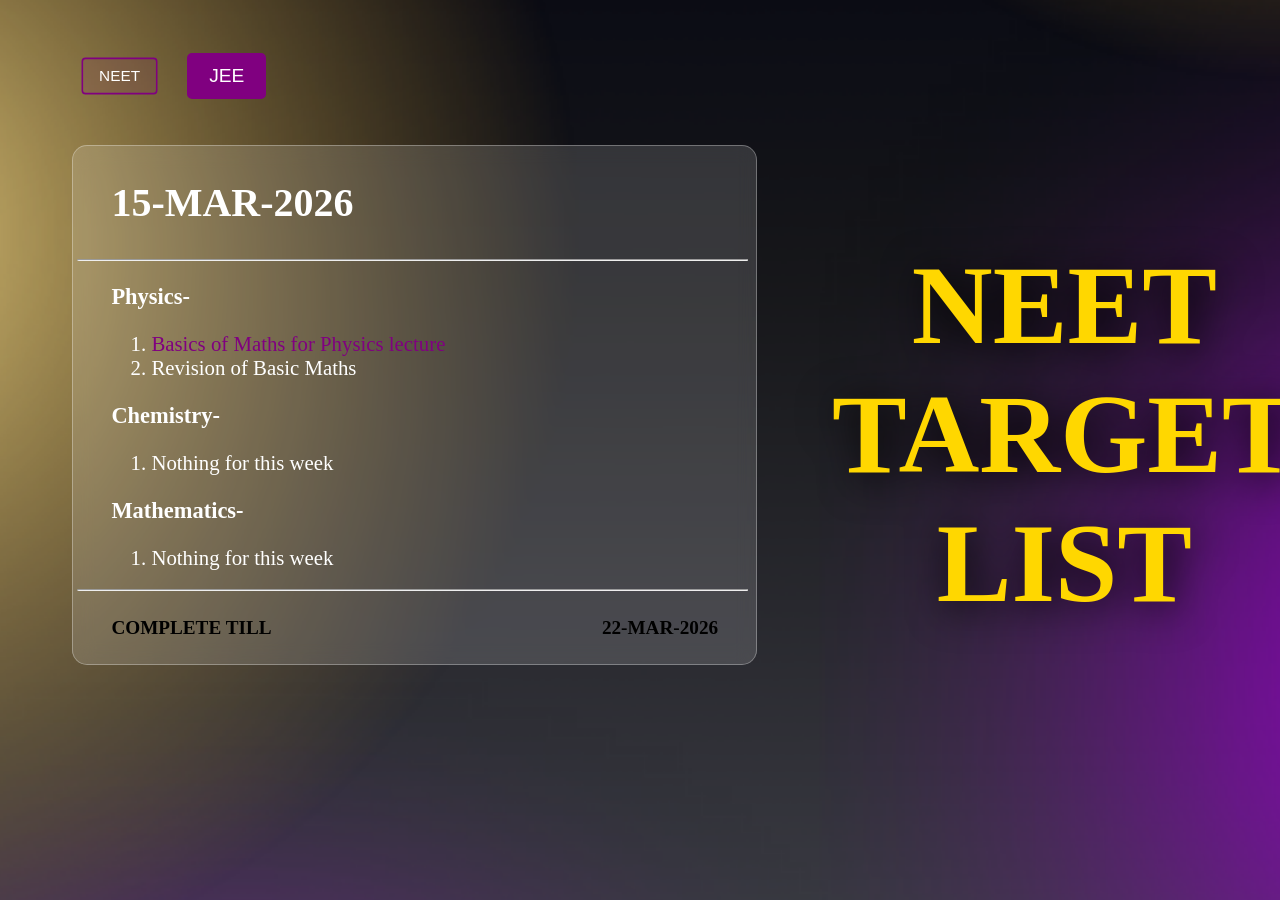
==== jee.html @ c208a340 "added jee page, script and styling updates" ====
<!DOCTYPE html>
<html lang="en">
<head>
    <meta charset="UTF-8">
    <meta name="viewport" content="width=device-width, initial-scale=1.0">
    <title>Target</title>
    <link rel="stylesheet" href="style.css">
    <link rel="stylesheet" href="stylejee.css">
</head>
<body>
    <div class="bg">
        <img src="./ASSETS/background.png" alt="" class="background">
            </div>
            <nav>
            <div class="exam">
                <button class="neet">
                    NEET
                </button>
                <button class="jee">
                    JEE
                </button>
            </div>
            </nav>
            <div class="heading">
                <h1>NEET <br> TARGET<br> LIST</h1>
            </div>
        <div class="content">
 <!-- The 1st week -->
            <div class="container">
                <h2 class="date">
                    15-MAR-2026
                </h2>
                <hr class="upper">
                <h3 class="subject">
                    Physics-
                </h3>
                <ol>
                    <li><a href="https://youtube.com/playlist?list=PLbu_fGT0MPsvOennr2hL6WedMjtK2rxjl&si=iW9jCB4RgMjbjLQW">Basics of Maths for Physics lecture</a></li>
                    <li>Revision of Basic Maths</li>
                </ol>
                <h3 class="subject">
                    Chemistry-
                </h3>
                <ol>
                    <li>Nothing for this week</li>
                </ol>
                <h3 class="subject">
                    Mathematics-
                </h3>
                <ol>
                    
                    <li>Nothing for this week</li>
                </ol>
                <hr class="lower">
                <h4 class="end-date">
                    COMPLETE TILL <span>22-MAR-2026</span>
                </h4>
            </div>
           
            
        </div>





<script src="script.js" charset="utf-8"></script>
</body>
</html>
---- style.css ----
.bg{
    position:fixed;
    z-index:-1;
    height:100%;
    width:100%;
    transform: scale(1.3);
}
.background{
    object-fit:cover;
    width:100%;
    height:100%;
}

.exam{
    display:flex;
    align-items:center;
    gap:20px;
}
button{
    position: relative;
    top:5vh;
    left:5vw;
    margin-bottom: 3vh;
    padding:10px 20px;
    background:purple;
    color:white;
    border:none;
    border-radius:5px;
    font-size:1.2rem;
    cursor:pointer;
}
.jee{
    background: rgba(128, 0, 128, 0.098);
    border: 2px solid purple;
    scale:0.8;
}
.jee:hover{
   background:purple;
}
.neet:hover{
     background: rgba(128, 0, 128, 0.098);
    border: 2px solid purple;
    

}
.heading{
    text-align:right;
    position:fixed;
    left:65vw;
    color:gold;
    font-size:3.5rem;
    text-align:center;
    top:13vw;
    filter:drop-shadow(5px 5px 20px black);
}
.content{
    width:60%;
    padding:5vw;
    display:flex;
    flex-direction:column;
    gap:20px;

}
.container{
     width: 80%;
    height: auto;
    background: rgba(255, 255, 255, 0.15); /* Transparent white */
    border-radius: 15px;
    backdrop-filter: blur(10px); /* The magic! */
    -webkit-backdrop-filter: blur(10px); /* For Safari */
    border: 1px solid rgba(255, 255, 255, 0.3);
    color: white;
    padding:3vw;
    padding-top:0;
    font-size:1.2rem;
    padding-bottom:0;

}
.upper{
    width:110%;
    transform: translateX(-5%);
    color:white;
}
.lower{
    width:110%;
    transform: translateX(-5%);
    color:white;
}
.date{
    font-size:2.5rem;
}
a{
    text-decoration:none;
    color:purple;
}
li{
    font-size:1.3rem;
}
h4 {
  display: flex;
  justify-content: space-between; /* spaces first part and word apart */
  color:black;
}

span {
  text-align: right;
}
.bonus{
    color:red !important;
}


/* Phone optimization */
@media screen and (max-width: 480px) {

.exam{
    margin-bottom: 5vh;
    position: relative;
    top:-2vh;
}
.heading{
    text-align:right;
    position:relative;
    left:0vw;
    color:gold;
    font-size:7vw;
    text-align:center;
    top:0vw;
    filter: drop-shadow(10px 10px 40px purple) drop-shadow(10px 10px 20px black);
}
.content{
    width:95%;
    padding:5vw;
    display:flex;
    flex-direction:column;
    gap:50px;

}
.container{
     width: 90%;
    height: auto;
    background: rgba(255, 255, 255, 0.15); /* Transparent white */
    border-radius: 15px;
    backdrop-filter: blur(10px); /* The magic! */
    -webkit-backdrop-filter: blur(10px); /* For Safari */
    border: 1px solid rgba(255, 255, 255, 0.3);
    color: white;
    padding:3vw;
    padding-top:0;
    font-size:1.2rem;
    padding-bottom:0;


  
}
.upper{
    width:100%;
    transform: translateX(-0%);
    color:white;
}
.lower{
    width:100%;
    transform: translateX(-0%);
    color:white;
}
a{
    color:gold;
}

}
---- stylejee.css ----
.jee:hover{
    background: rgba(128, 0, 128, 0.098);
    border: 2px solid purple;
}
.neet:hover{
    background:purple;

}
.jee{
    background:purple;
    scale:1;
}
.neet{
    background: rgba(128, 0, 128, 0.098);
        border: 2px solid purple;
        scale:0.8;
}
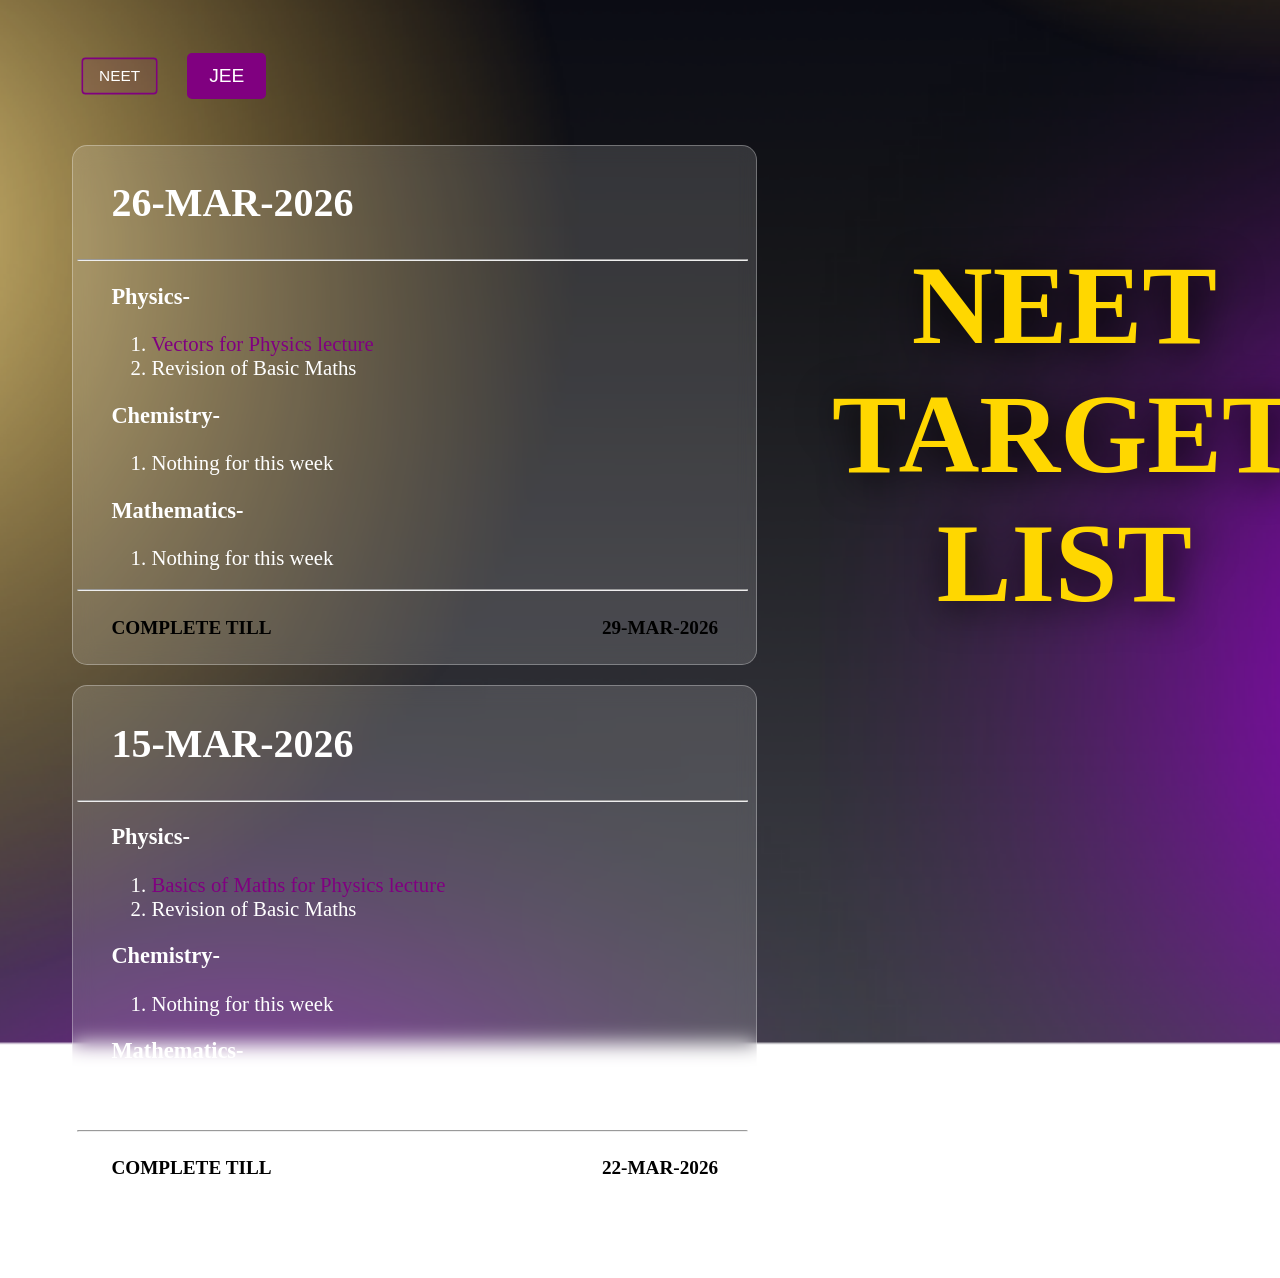
==== commit 5d40fd5f: "2nd week of jee added" ====
--- a/jee.html
+++ b/jee.html
@@ -25,6 +25,37 @@
                 <h1>NEET <br> TARGET<br> LIST</h1>
             </div>
         <div class="content">
+            <!-- The 2nd week -->
+             <div class="container">
+                <h2 class="date">
+                    26-MAR-2026
+                </h2>
+                <hr class="upper">
+                <h3 class="subject">
+                    Physics-
+                </h3>
+                <ol>
+                    <li><a href="https://youtube.com/playlist?list=PLbu_fGT0MPsv9hna-A3KdfAxXdMnp-Jkc&si=zf7UEiJEdwoOR9l3">Vectors for Physics lecture</a></li>
+                    <li>Revision of Basic Maths</li>
+                </ol>
+                <h3 class="subject">
+                    Chemistry-
+                </h3>
+                <ol>
+                    <li>Nothing for this week</li>
+                </ol>
+                <h3 class="subject">
+                    Mathematics-
+                </h3>
+                <ol>
+                    
+                    <li>Nothing for this week</li>
+                </ol>
+                <hr class="lower">
+                <h4 class="end-date">
+                    COMPLETE TILL <span>29-MAR-2026</span>
+                </h4>
+            </div>
  <!-- The 1st week -->
             <div class="container">
                 <h2 class="date">
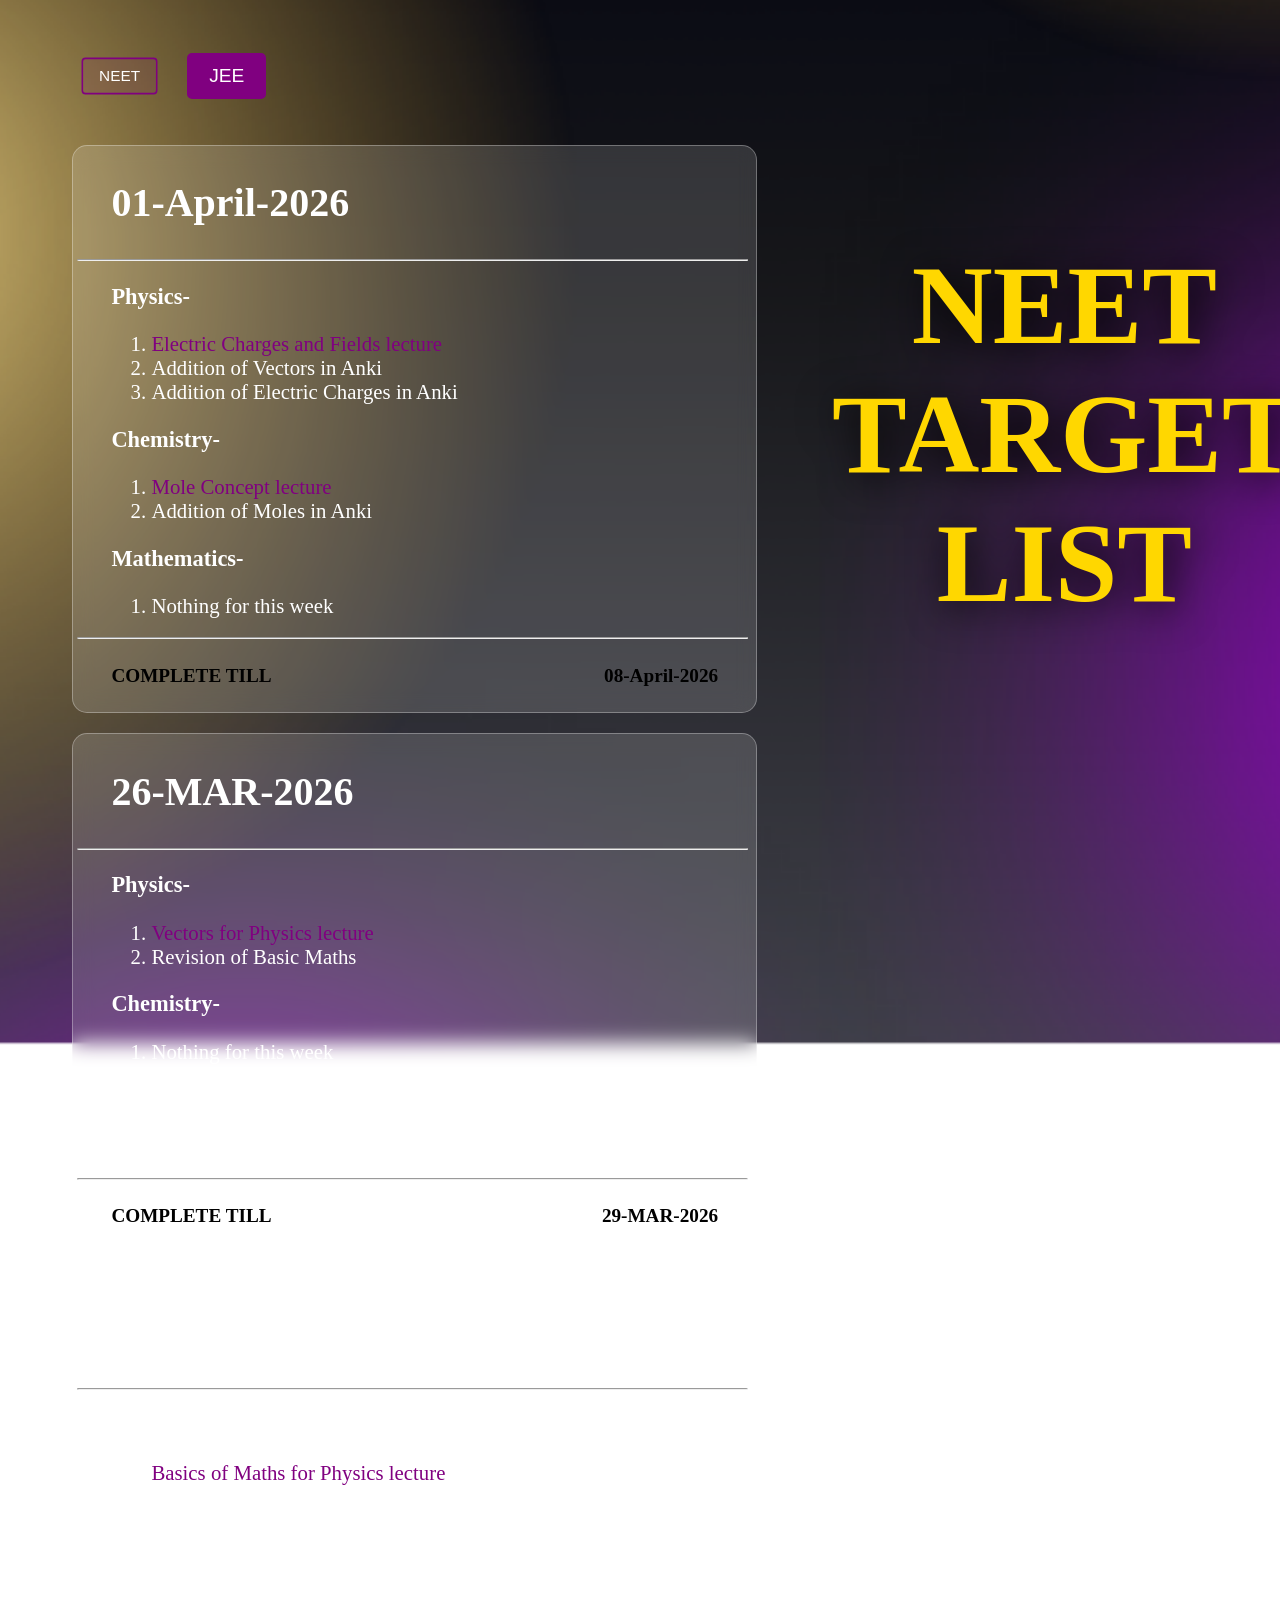
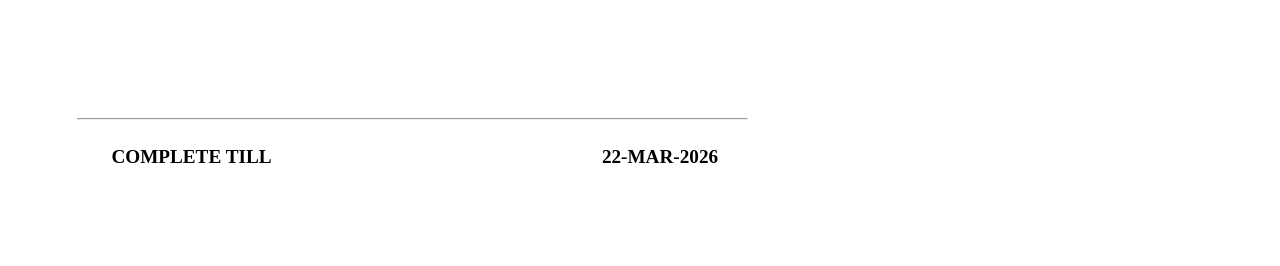
==== commit fa1ab467: "3rd week update for jee" ====
--- a/jee.html
+++ b/jee.html
@@ -25,6 +25,39 @@
                 <h1>NEET <br> TARGET<br> LIST</h1>
             </div>
         <div class="content">
+            <!-- The 3rd week -->
+             <div class="container">
+                <h2 class="date">
+                    01-April-2026
+                </h2>
+                <hr class="upper">
+                <h3 class="subject">
+                    Physics-
+                </h3>
+                <ol>
+                    <li><a href="https://www.youtube.com/live/GLEZZdGwuXU?si=X3GwyZEhM3hj3f8J">Electric Charges and Fields lecture</a></li>
+                    <li>Addition of Vectors in Anki</li>
+                    <li>Addition of Electric Charges in Anki</li>
+                </ol>
+                <h3 class="subject">
+                    Chemistry-
+                </h3>
+                <ol>
+                    <li><a href="https://www.youtube.com/live/pi0bAxOGHIo?si=-91nhqqLAbNea2Vg">Mole Concept lecture</a></li>
+                    <li>Addition of Moles in Anki</li>
+                </ol>
+                <h3 class="subject">
+                    Mathematics-
+                </h3>
+                <ol>
+                    
+                    <li>Nothing for this week</li>
+                </ol>
+                <hr class="lower">
+                <h4 class="end-date">
+                    COMPLETE TILL <span>08-April-2026</span>
+                </h4>
+            </div>
             <!-- The 2nd week -->
              <div class="container">
                 <h2 class="date">
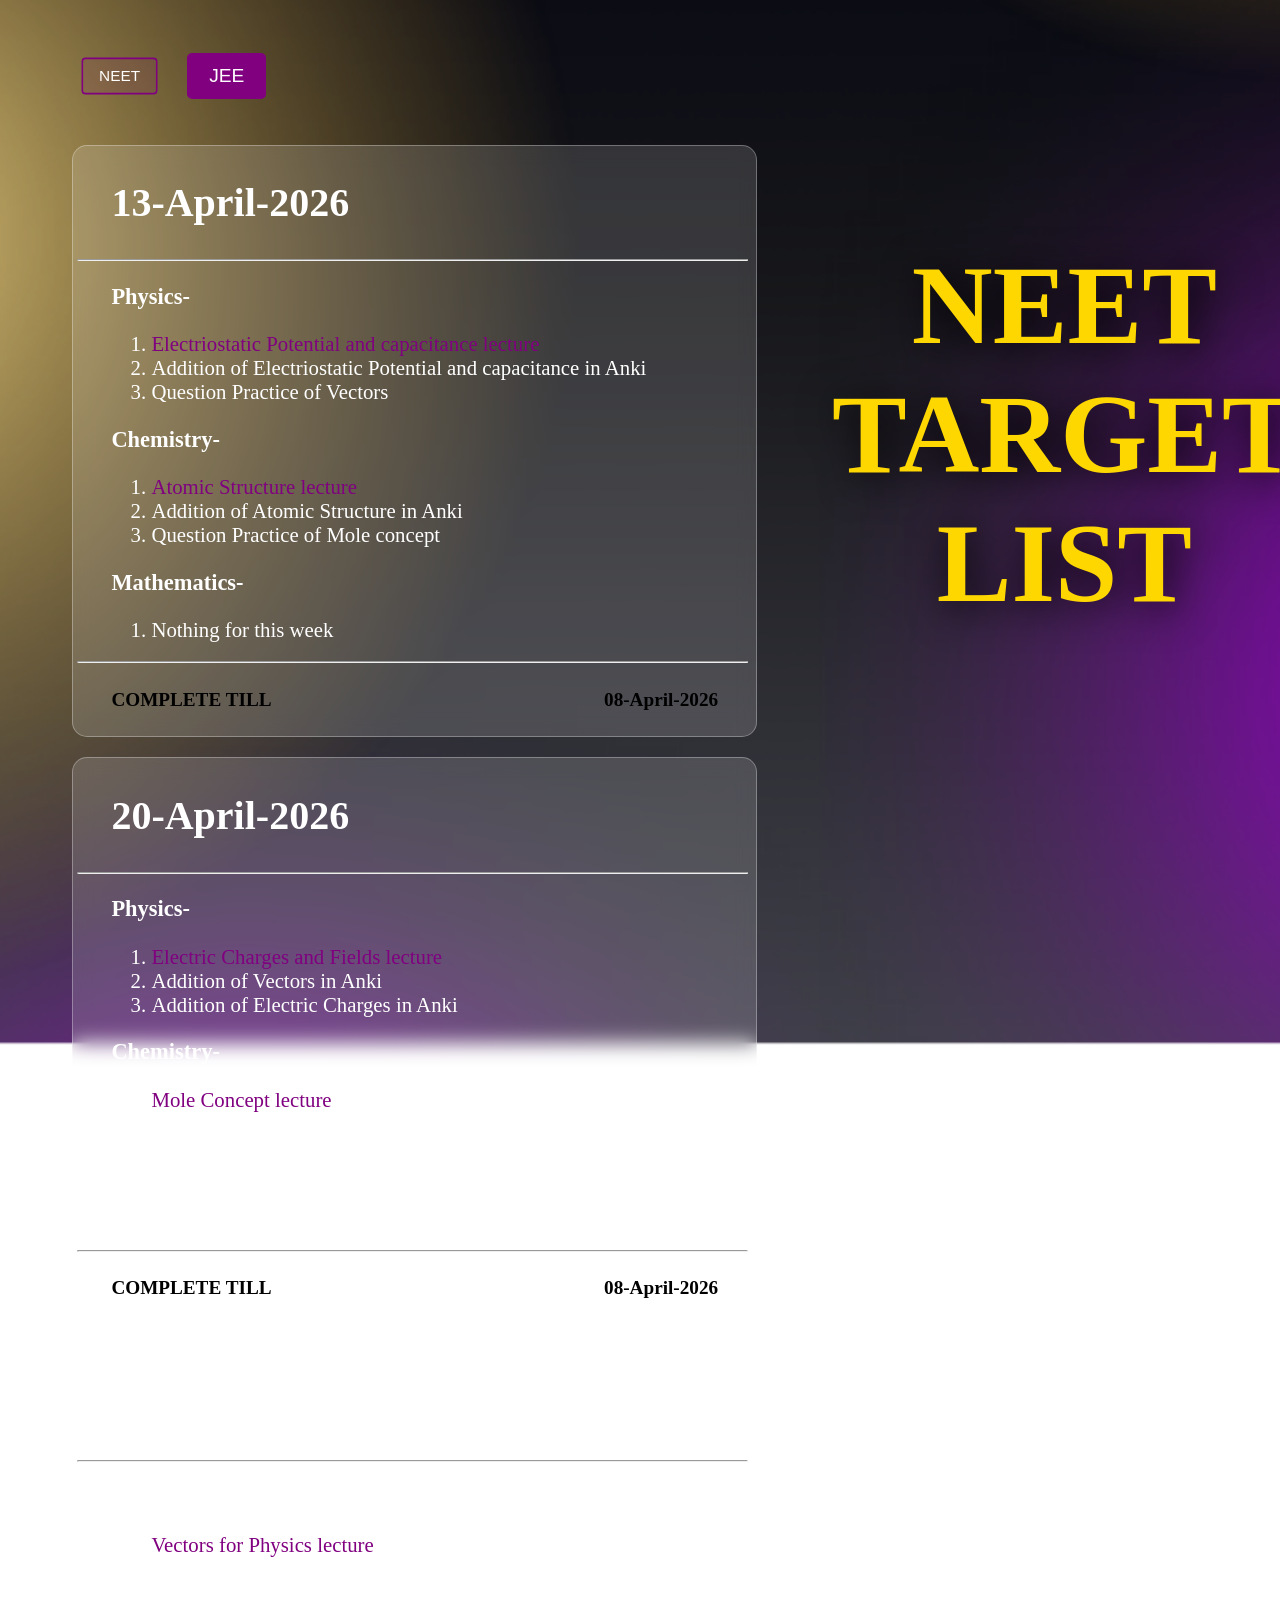
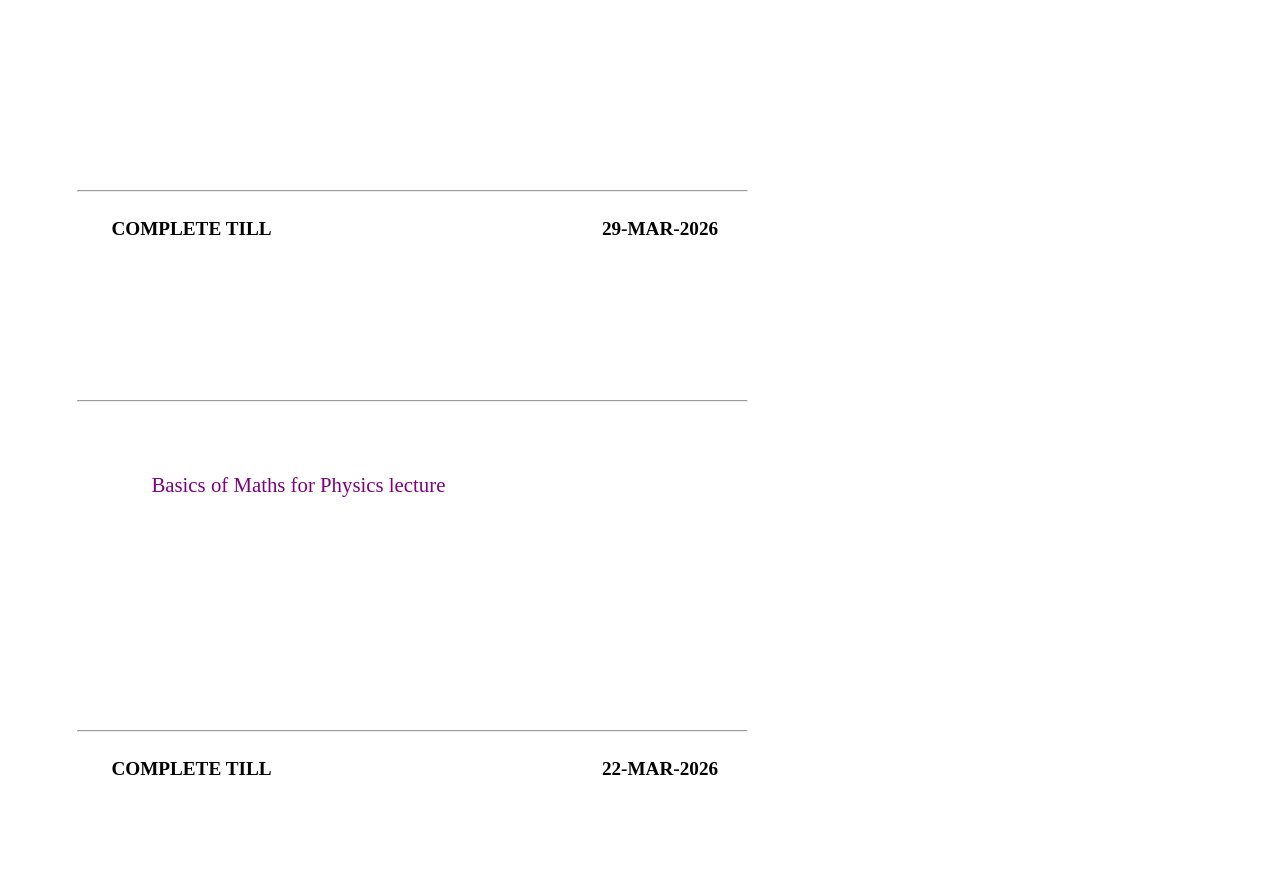
==== commit 08066049: "4th week of jee" ====
--- a/jee.html
+++ b/jee.html
@@ -25,10 +25,44 @@
                 <h1>NEET <br> TARGET<br> LIST</h1>
             </div>
         <div class="content">
+            <!-- The 4th week -->
+             <div class="container">
+                <h2 class="date">
+                    13-April-2026
+                </h2>
+                <hr class="upper">
+                <h3 class="subject">
+                    Physics-
+                </h3>
+                <ol>
+                    <li><a href="https://www.youtube.com/live/sGb3VLDvNRU?si=vlfe8AiYykTGxF1R">Electriostatic Potential and capacitance lecture</a></li>
+                    <li>Addition of Electriostatic Potential and capacitance in Anki</li>
+                    <li>Question Practice of Vectors</li>
+                </ol>
+                <h3 class="subject">
+                    Chemistry-
+                </h3>
+                <ol>
+                    <li><a href="https://www.youtube.com/live/7OkNy8vhDaw?si=rW1rvHyI1sP2NY-a">Atomic Structure lecture</a></li>
+                    <li>Addition of Atomic Structure in Anki</li>
+                    <li>Question Practice of Mole concept</li>
+                </ol>
+                <h3 class="subject">
+                    Mathematics-
+                </h3>
+                <ol>
+                    
+                    <li>Nothing for this week</li>
+                </ol>
+                <hr class="lower">
+                <h4 class="end-date">
+                    COMPLETE TILL <span>08-April-2026</span>
+                </h4>
+            </div>
             <!-- The 3rd week -->
              <div class="container">
                 <h2 class="date">
-                    01-April-2026
+                    20-April-2026
                 </h2>
                 <hr class="upper">
                 <h3 class="subject">
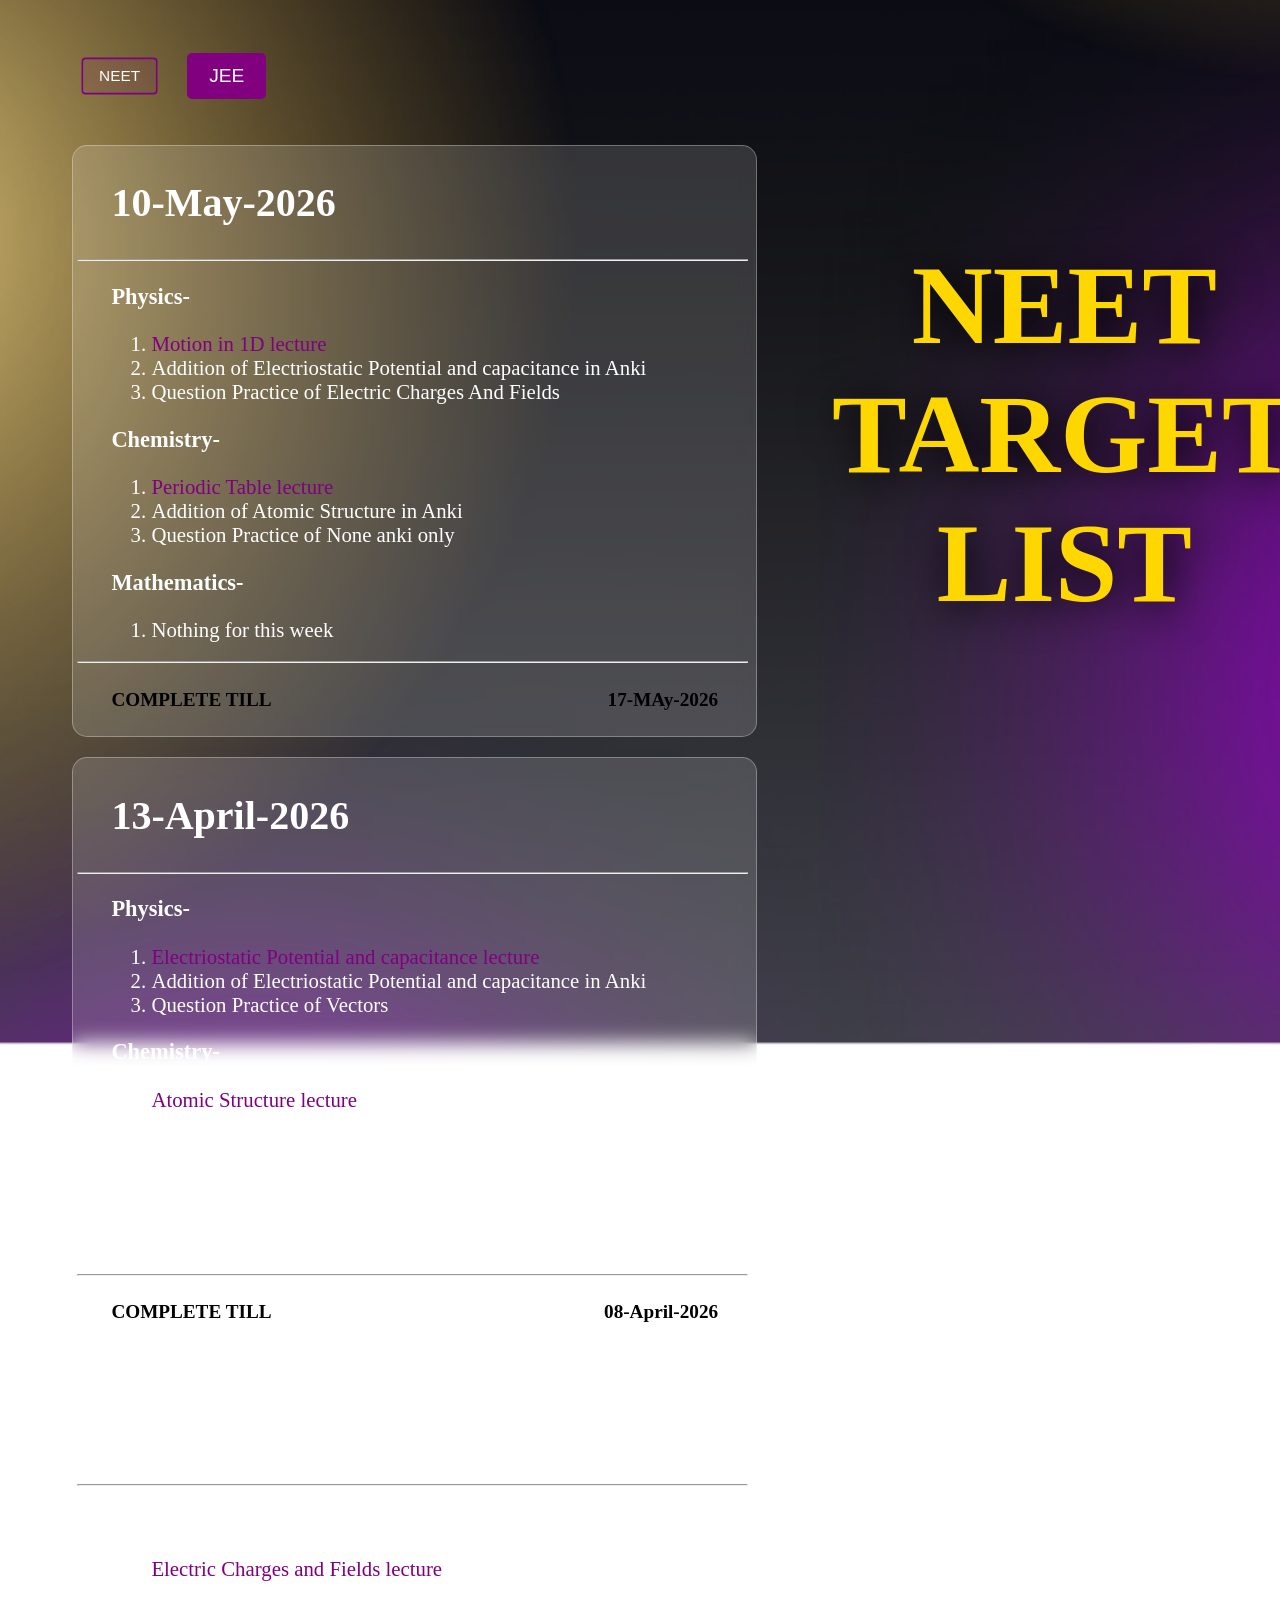
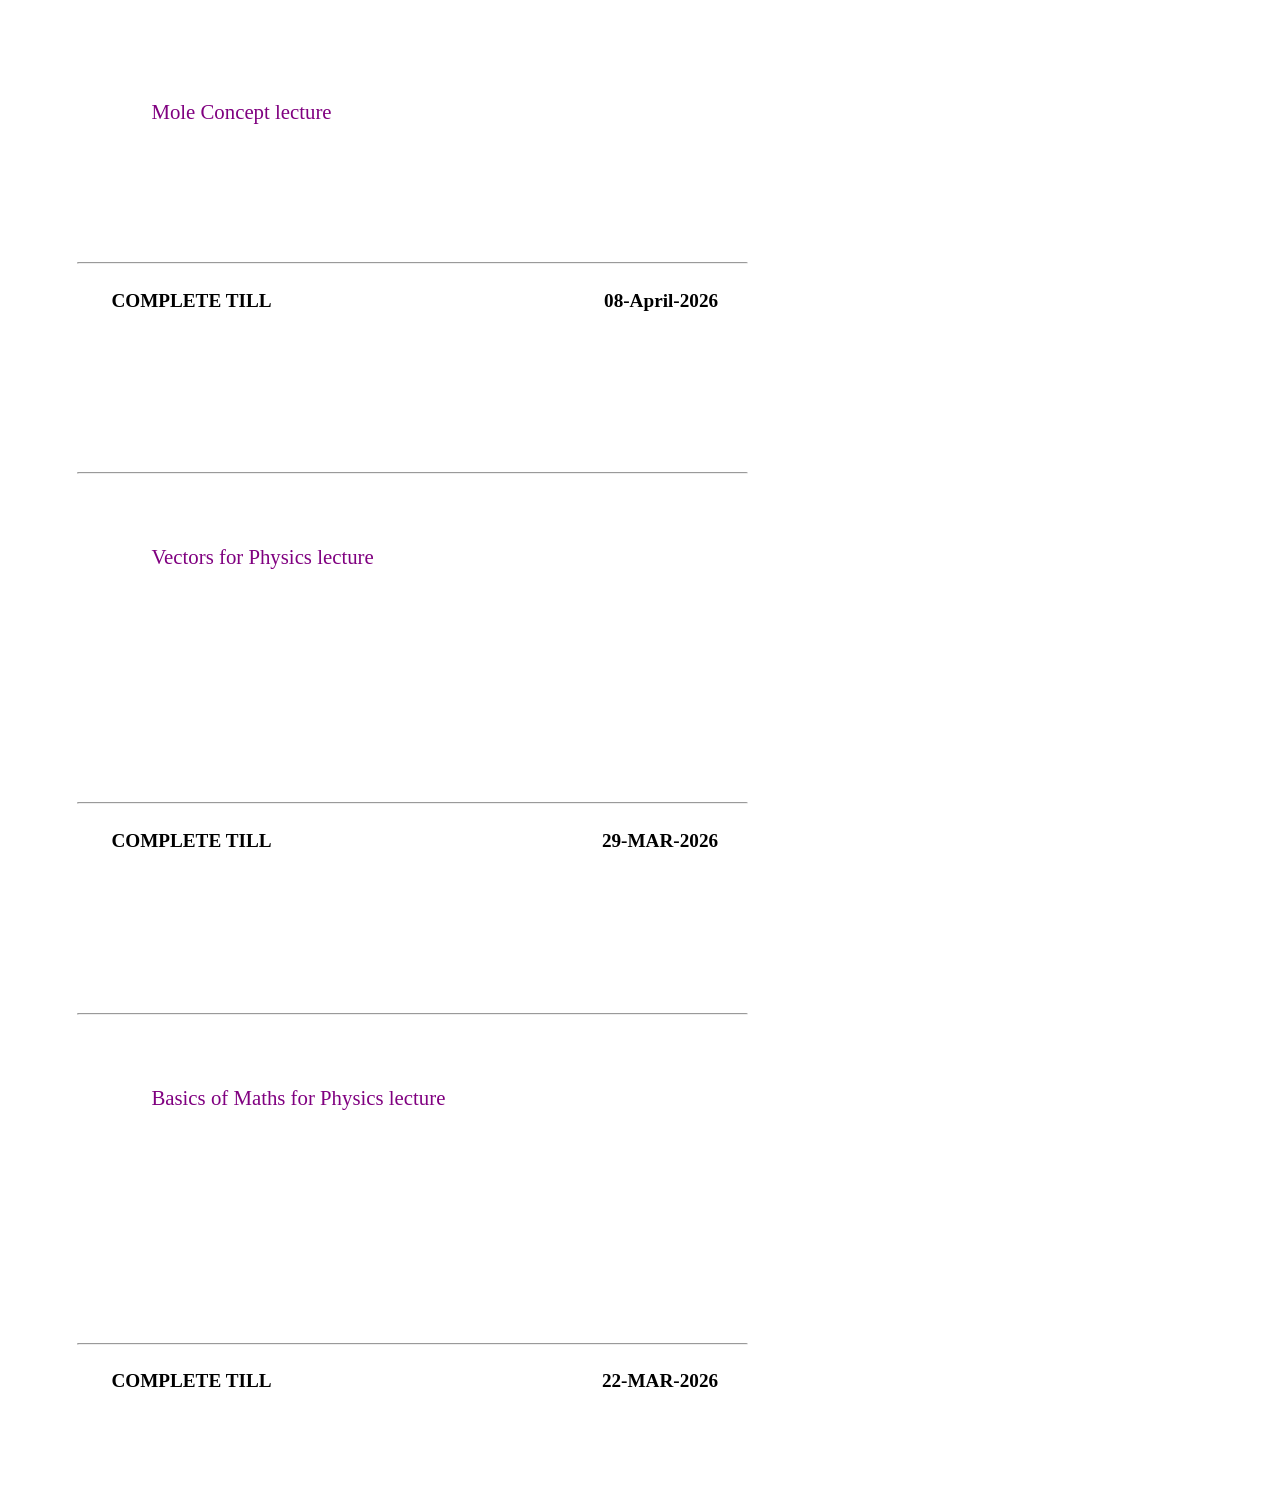
==== commit 718f60aa: "update on 10 may" ====
--- a/jee.html
+++ b/jee.html
@@ -25,6 +25,40 @@
                 <h1>NEET <br> TARGET<br> LIST</h1>
             </div>
         <div class="content">
+            <!-- The 5th week -->
+             <div class="container">
+                <h2 class="date">
+                    10-May-2026
+                </h2>
+                <hr class="upper">
+                <h3 class="subject">
+                    Physics-
+                </h3>
+                <ol>
+                    <li><a href="https://www.youtube.com/live/v-kDOGM3214?si=xSTB9ebnkCZN1Zce">Motion in 1D lecture</a></li>
+                    <li>Addition of Electriostatic Potential and capacitance in Anki</li>
+                    <li>Question Practice of Electric Charges And Fields</li>
+                </ol>
+                <h3 class="subject">
+                    Chemistry-
+                </h3>
+                <ol>
+                    <li><a href="https://www.youtube.com/live/nLE7_YBFQNQ?si=XKYdJu_NYZhdUB2R">Periodic Table lecture</a></li>
+                    <li>Addition of Atomic Structure in Anki</li>
+                    <li>Question Practice of None anki only</li>
+                </ol>
+                <h3 class="subject">
+                    Mathematics-
+                </h3>
+                <ol>
+                    
+                    <li>Nothing for this week</li>
+                </ol>
+                <hr class="lower">
+                <h4 class="end-date">
+                    COMPLETE TILL <span>17-MAy-2026</span>
+                </h4>
+            </div>
             <!-- The 4th week -->
              <div class="container">
                 <h2 class="date">
